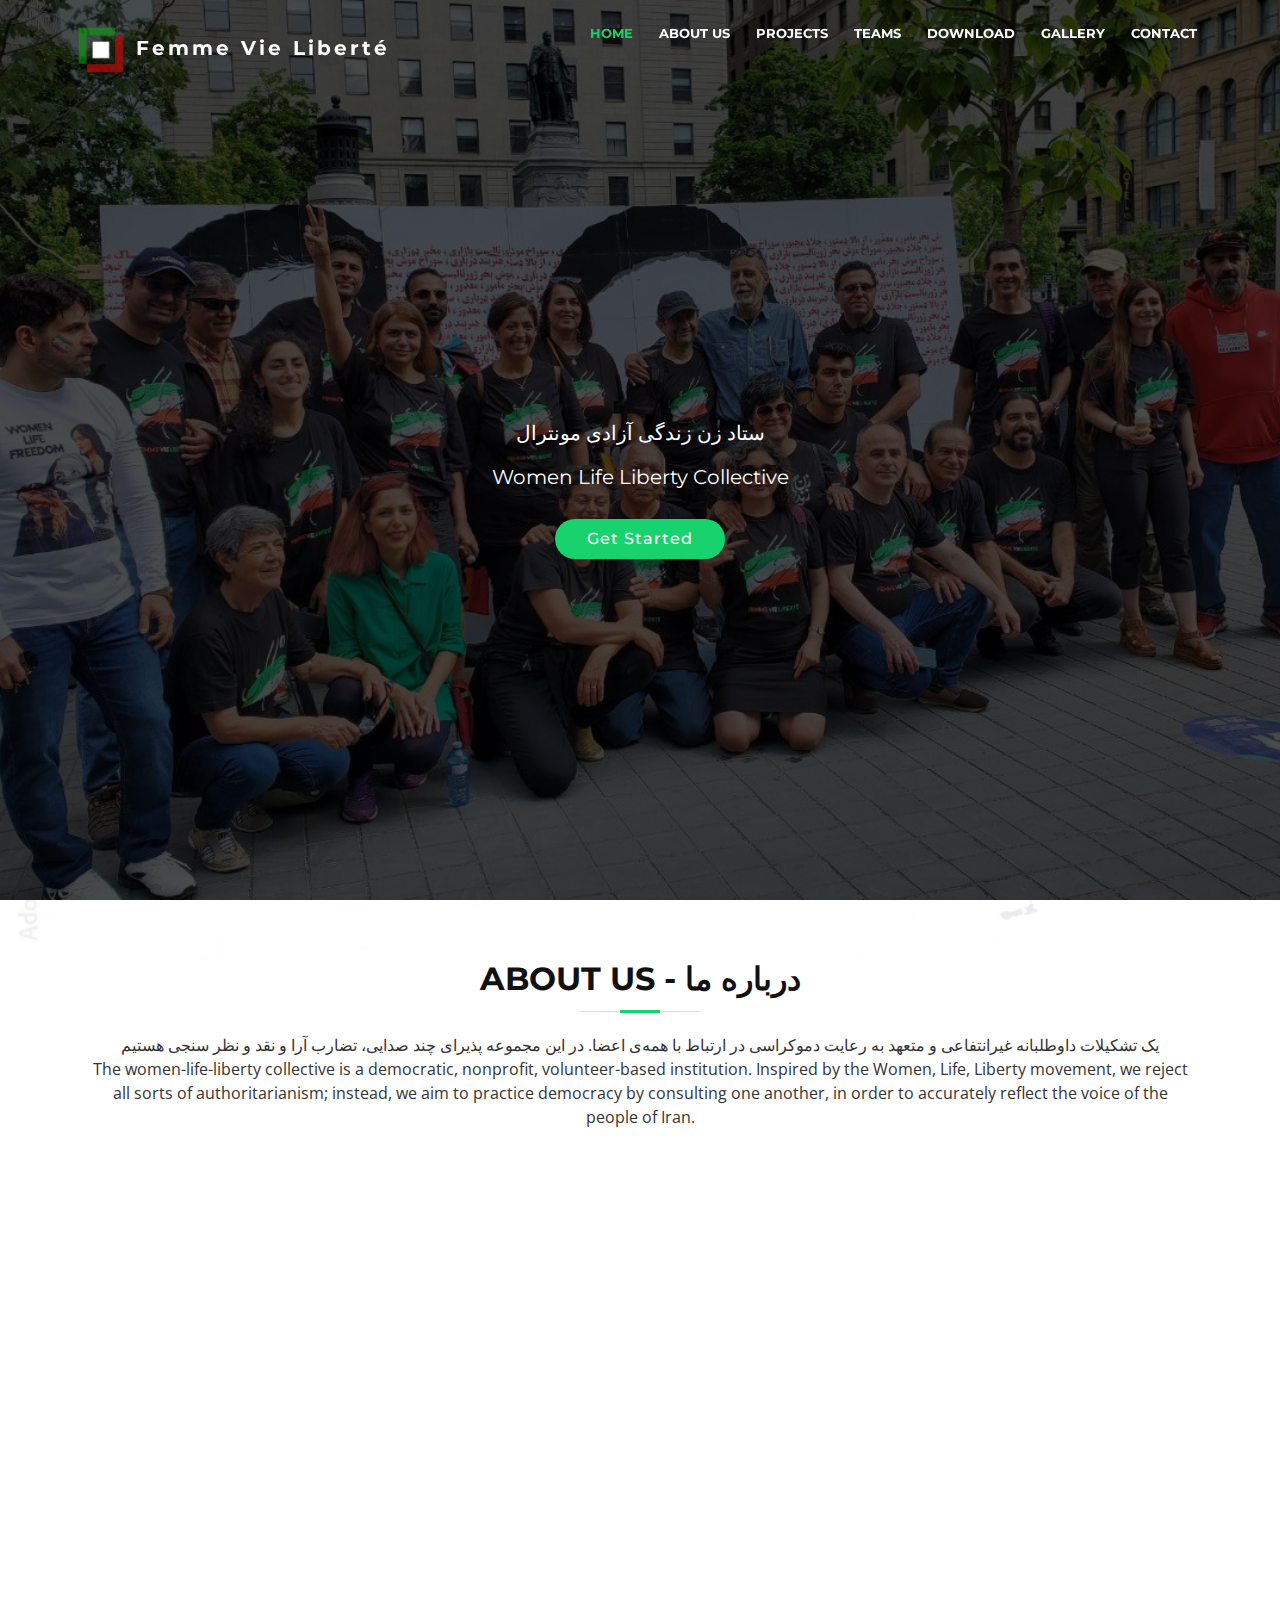
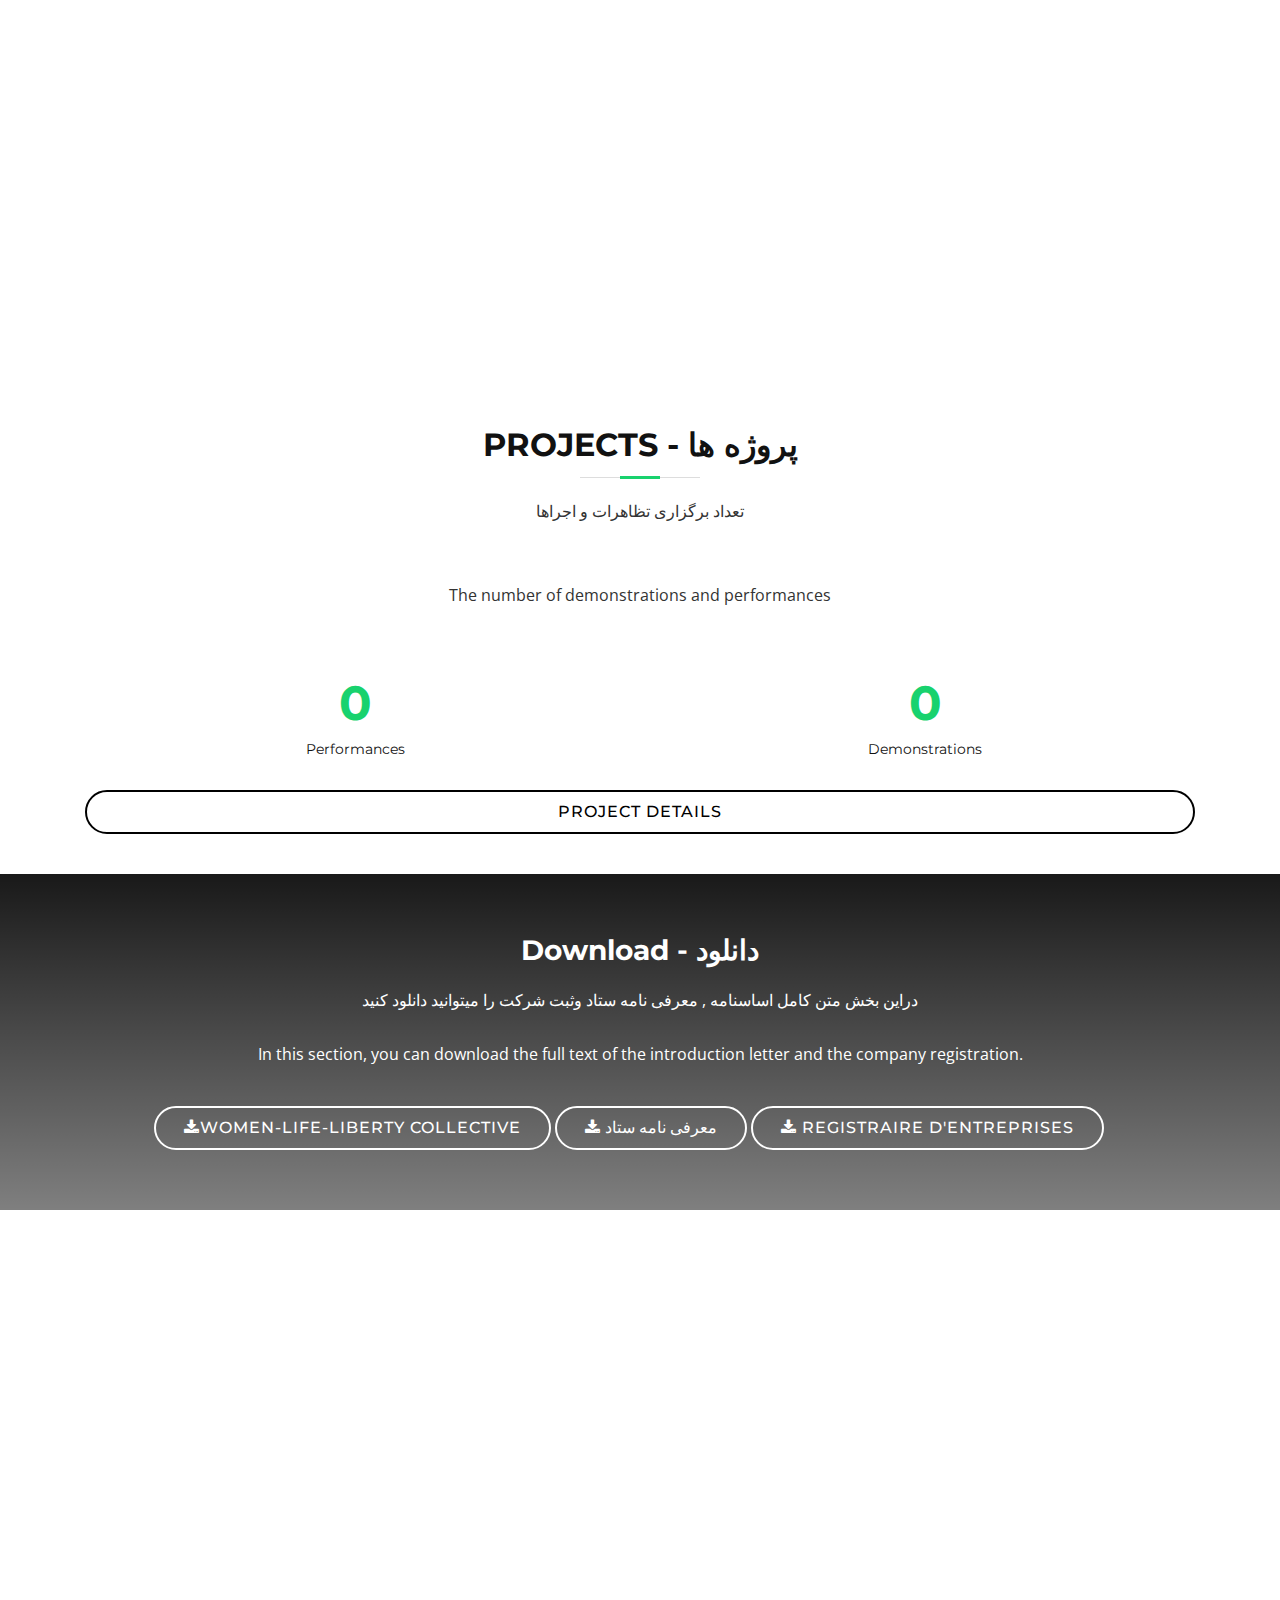
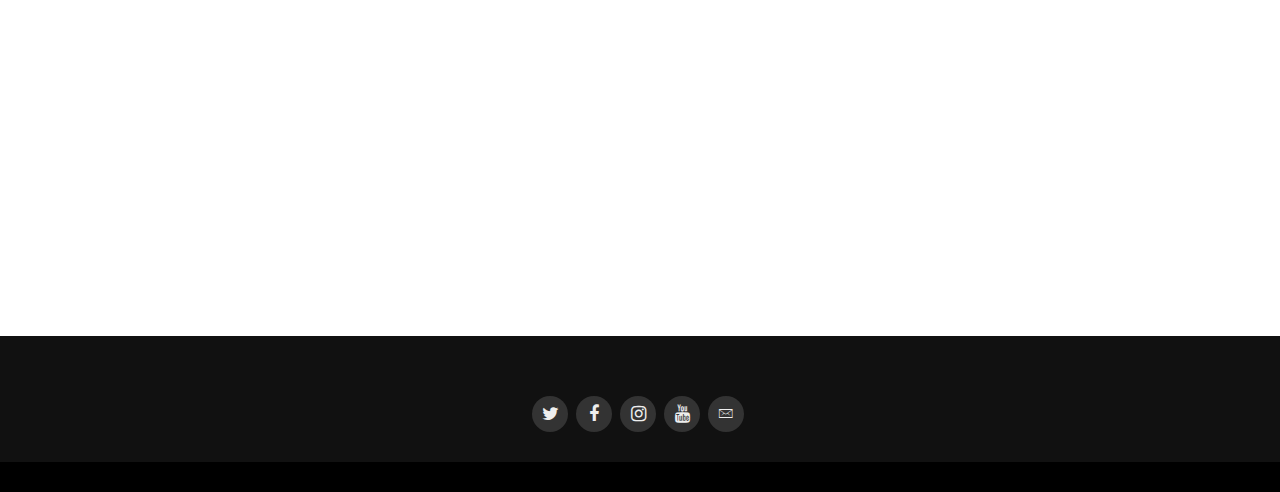
==== index.html @ a1106cf1 "first demo" ====
<!DOCTYPE html>
<html lang="en">
<head>
  <meta charset="utf-8">
  <title>Femme Vie Liberté</title>
  <meta content="width=device-width, initial-scale=1.0" name="viewport">
  <meta content="" name="keywords">
  <meta content="" name="description">

  <!-- Favicons -->
  <link href="assets/imgIran/favicon_io/android-chrome-192x192.png" rel="icon">
  <link href="assets/imgIran/favicon_io/apple-touch-icon.png" rel="apple-touch-icon">

  <!-- Google Fonts -->
  <link href="https://fonts.googleapis.com/css?family=Open+Sans:300,300i,400,400i,700,700i|Montserrat:300,400,500,700" rel="stylesheet">

  <!-- Bootstrap CSS File -->
  <link href="assets/lib/bootstrap/css/bootstrap.min.css" rel="stylesheet">

  <!-- Libraries CSS Files -->
  <link href="assets/lib/font-awesome/css/font-awesome.min.css" rel="stylesheet">
  <link href="assets/lib/animate/animate.min.css" rel="stylesheet">
  <link href="assets/lib/ionicons/css/ionicons.min.css" rel="stylesheet">
  <link href="assets/lib/owlcarousel/assets/owl.carousel.min.css" rel="stylesheet">
  <link href="assets/lib/lightbox/css/lightbox.min.css" rel="stylesheet">

  <!-- Main Stylesheet File -->
  <link href="assets/css/style.css" rel="stylesheet">

</head>

<body>

  <!--==========================
    Header
  ============================-->
  <header id="header">
    <div class="container-fluid">

      <div id="logo" class="pull-left">
         <h5>
          <img src="assets/imgIran/logo.png" alt="" title="" />
          <a href="#intro" class="scrollto">Femme Vie Liberté</a></h1>
      </div>

      <nav id="nav-menu-container">
        <ul class="nav-menu">
          <li class=" menu-active"><a href="#intro">Home</a></li>
          <li><a href="#about">About Us</a></li>
          <li><a href="#facts">Projects</a></li>
          <li><a href="#teams">Teams</a></li>
          <li><a href="#download">Download</a></li>
          <li><a href="gallery.html">Gallery</a></li>
          <li><a href="#contact">Contact</a></li>
        </ul>
      </nav><!-- #nav-menu-container -->
    </div>
  </header><!-- #header -->

  <!--==========================
    Intro Section
  ============================-->
  <section id="intro">
    <div class="intro-container">
      <div id="introCarousel" class="carousel" data-ride="carousel">

        <div class="carousel-inner" role="listbox">

          <div class="carousel-item active">
            <div class="carousel-background"><img src="assets/imgIran/bg/intro.jpeg" alt=""></div>
            <div class="carousel-container">
              <div class="carousel-content">
                <h5 style="margin-top: 90px;">  ستاد زن زندگی آزادی مونترال                </h5>
                <p>
                </p>
                <h5>Women Life Liberty Collective </h5>
                <p>
                </p>
                <a href="#about" class="btn-get-started scrollto">Get Started</a>
              </div>
            </div>
          </div>

      </div>
    </div>
  </section><!-- #intro -->

  <main id="main">

    <!--==========================
      About Us Section
    ============================-->
    <section id="about">
      <div class="container">

        <header class="section-header">
          <h3>About Us - درباره ما</h3>
          <p>
            یک تشکیلات داوطلبانه  غیرانتفاعی و متعهد به رعایت دموکراسی در ارتباط با همه‌ی اعضا.
            در این مجموعه  پذیرای چند صدایی، تضارب آرا و نقد و نظر سنجی هستیم

          </br>
          
          The women-life-liberty collective is a democratic, nonprofit, volunteer-based institution. Inspired by the Women, Life, Liberty movement, we reject all sorts of authoritarianism; instead, we aim to practice democracy by consulting one another, in order to accurately reflect the voice of the people of Iran.
        </p>
        </header>

        <div class="row about-cols">

          <div class="col-md-6 wow fadeInUp">
            <div class="about-col">
              <div class="img">
                <img src="assets/imgIran/teams/mission.jpeg" alt="" class="img-fluid">
                <div class="icon"><i class="ion-ios-speedometer-outline"></i></div>
              </div>
              <h2 class="title"><a href="#">Our goals - هدف ما </a></h2>
              <p style="text-align: right;">

                استقرار یک نظام دموکراتیک سکولار و تدوین قانون اساسی جدید که در آن همه ایرانیان از هر باور، قوم، اتنیک، جنسیت و گرایش جنسی به رسمیت شناخته شوند و از حقوق یکسان برخوردار باشند.
                ۲- لغو کلیه قوانین تبعیض آمیز نسبت به زنان و پذیرش نقش پیشروی زنان در جنبش های اخیردر ایران.
                              </p>
              <p>

                Establish a secular democratic government in Iran, with a new constitution that grants all Iranians equal rights, regardless of their belief, ethnicity, gender, and sexual orientation.
              </p>
            </div>
          </div>

          <div class="col-md-6 wow fadeInUp" data-wow-delay="0.1s">
            <div class="about-col">
              <div class="img">
                <img src="assets/imgIran/teams/plan.jpeg" alt="" class="img-fluid">
                <div class="icon"><i class="ion-ios-list-outline"></i></div>
              </div>
              <h2 class="title"><a href="#">Our actions - وظیفه ی ما</a></h2>
              <p style="text-align: right;">

                با برگزاری تجمع های اعتراضی و راهپیمایی ،مکاتبه  و مذاکره با شهروندان و مسئولان نهاد های مدنی حقیقی و حقوقی و همچنین علمی ، صدور بیانیه ها و حمایت از دادخواست ها، اجرای برنامه های هنری و نمایشی و هرگونه فعالیت ممکن فرهنگی و هنری در شهر مونترال، انعکاس صدای مردم ایران و همبستگی ایرانیان به شهروندان کانادایی و سایر کشورها باشیم.
                <p>

                  Broadcast the voice of the people of Iran and build solidarity with Canadian and other countries' citizens by organizing protests and marches, communicating with scientists, politicians, and other influencers in Canada, publishing statements and supporting petitions, performing arts events, and organizing other cultural activities in Montreal.                </p>
            </div>
          </div>

        </div>

      </div>
    </section><!-- #about -->


    
        <!-- ======= Projects number Section ======= -->
        <section id="facts">
          <div class="container" data-aos="fade-up">
    
            <header class="section-header">
              <h3>Projects - پروژه ها </h3>
              <p>
                تعداد برگزاری تظاهرات و اجراها 
              </p>
              <p>
                The number of demonstrations and performances
              </p>
            </header>
    
            <div class="row counters">
    
              <div class="col-lg-6 col-6 text-center">
                <span data-purecounter-start="0" data-purecounter-end="12" data-purecounter-duration="1" class="purecounter"></span>
                <p>Performances</p>
              </div>
    
              <div class="col-lg-6 col-6 text-center">
                <span data-purecounter-start="0" data-purecounter-end="14" data-purecounter-duration="2" class="purecounter"></span>
                <p>Demonstrations</p>
              </div>
  
    
            </div>
    
            <div class="btn-project">
              <a href="project.html">project details </a>
            </div>

    
          </div>
        </section><!-- End Projects Section -->


            <!-- ======= download Section ======= -->
    <section id="download">
      <div class="container text-center" data-aos="zoom-in">
        <h3>Download - دانلود</h3>
        <p>
          دراین بخش متن کامل اساسنامه , معرفی نامه ستاد وثبت شرکت   را میتوانید دانلود کنید 
        </p>
        <p>In this section, you can download the full text of the introduction letter and the company registration.</p>
        <a class="cta-btn" href = "assets/doc/women-life-liberty.pdf"> <i class="fa fa-download"></i>women-life-liberty collective</a>
        <a class="cta-btn" href = "assets/doc/women-life-liberty.pdf"> <i class="fa fa-download"></i> معرفی نامه ستاد </a>
        <a class="cta-btn" href = "assets/doc/Registraire_des_entreprises_État_de_renseignements_d'une_personne.pdf"> <i class="fa fa-download"></i> Registraire d'entreprises </a>

==      </div>
    </section><!-- End download Section -->





    <!--==========================
      Contact Section
    ============================-->
    <section id="contact" class="section-bg wow fadeInUp">
      <div class="container">

        <div class="section-header">
          <h3>Contact Us</h3>
          <p>
            برای ارتباط با ما میتوانید از روش های زیر استفاده کنید 
           <br> You can use one of the following methods to contact us
          </p>

        </div>

        <div class="row contact-info">


          <div class="col-md-4">
            <div class="contact-address">
              <i class="ion-ios-location"></i>
              <h3>Address</h3>
              <address>1001 Sherbrooke est</address>
            </div>
          </div>

          <div class="col-md-6">
            <div class="contact-phone">
              <i class="ion-ios-telephone-outline"></i>
              <h3>Phone Number</h3>
              <p><a href="tel:+1 111 1111">+1 111 1111  </a></p>
            </div>
          </div>

          <div class="col-md-6">
            <div class="contact-email">
              <i class="ion-ios-email-outline"></i>
              <h3>Email</h3>
              <p><a href="mailto:femme.vie.liberte.qc@gmail.com">femme.vie.liberte.qc@gmail.com</a></p>
            </div>
          </div>

        </div>



      </div>
    </section><!-- #contact -->

  </main>

  <!--==========================
    Footer
  ============================-->
  <footer id="footer">
    <div class="footer-top">
      <div class="container">
        <div class="row">
            <div class="social-links" style="margin: auto;">
              <a href="#" class="twitter"><i class="fa fa-twitter"></i></a>
              <a href="#" class="facebook"><i class="fa fa-facebook"></i></a>
              <a href="https://www.instagram.com/femmevielibertemtl/" class="instagram"><i class="fa fa-instagram"></i></a>
              <a href="https://www.youtube.com/channel/UCGW-P-kHY_tux1gfQmqMTFA" class="youtube"><i class="fa fa-youtube"></i></a>
              <a href="mailto:femme.vie.liberte.qc@gmail.com" class="email"> <i class="ion-ios-email-outline"></i></a>
            </div>

        </div>
      </div>
    </div>


  </footer><!-- #footer -->

  <a href="#" class="back-to-top"><i class="fa fa-chevron-up"></i></a>
  <!-- Uncomment below i you want to use a preloader -->
  <!-- <div id="preloader"></div> -->

  <!-- JavaScript Libraries -->
  <script src="assets/lib/jquery/jquery.min.js"></script>
  <script src="assets/lib/jquery/jquery-migrate.min.js"></script>
  <script src="assets/lib/bootstrap/js/bootstrap.bundle.min.js"></script>
  <script src="assets/lib/easing/easing.min.js"></script>
  <script src="assets/lib/superfish/hoverIntent.js"></script>
  <script src="assets/lib/superfish/superfish.min.js"></script>
  <script src="assets/lib/wow/wow.min.js"></script>
  <script src="assets/lib/waypoints/waypoints.min.js"></script>
  <script src="assets/lib/counterup/counterup.min.js"></script>
  <script src="assets/lib/owlcarousel/owl.carousel.min.js"></script>
  <script src="assets/lib/isotope/isotope.pkgd.min.js"></script>
  <script src="assets/lib/lightbox/js/lightbox.min.js"></script>
  <script src="assets/lib/touchSwipe/jquery.touchSwipe.min.js"></script>
  <script src="assets/lib/purecounter/purecounter_vanilla.js"></script>

  <!-- Contact Form JavaScript File -->
  <script src="assets/contactform/validate.js"></script>

  <!-- Template Main Javascript File -->
  <script src="assets/js/main.js"></script>

</body>
</html>
---- assets/css/style.css ----
/*--------------------------------------------------------------
# General
--------------------------------------------------------------*/

body {
  background: #fff;
  color: #666666;
  font-family: "Open Sans", sans-serif;
}

a {
  color: #18d26e;
  transition: 0.5s;
}

a:hover,
a:active,
a:focus {
  color: #18d36e;
  outline: none;
  text-decoration: none;
}

p {
  padding: 0;
  margin: 0 0 30px 0;
}

h1,
h2,
h3,
h4,
h5,
h6 {
  font-family: "Montserrat", sans-serif;
  font-weight: 400;
  margin: 0 0 20px 0;
  padding: 0;
}

/* Back to top button */

.back-to-top {
  position: fixed;
  display: none;
  background: #18d26e;
  color: #fff;
  width: 44px;
  height: 44px;
  text-align: center;
  line-height: 1;
  font-size: 16px;
  border-radius: 50%;
  right: 15px;
  bottom: 15px;
  transition: background 0.5s;
  z-index: 11;
}

.back-to-top i {
  padding-top: 12px;
  color: #fff;
}

/* Prelaoder */

#preloader {
  position: fixed;
  top: 0;
  left: 0;
  right: 0;
  bottom: 0;
  z-index: 9999;
  overflow: hidden;
  background: #fff;
}

#preloader:before {
  content: "";
  position: fixed;
  top: calc(50% - 30px);
  left: calc(50% - 30px);
  border: 6px solid #f2f2f2;
  border-top: 6px solid #18d26e;
  border-radius: 50%;
  width: 60px;
  height: 60px;
  -webkit-animation: animate-preloader 1s linear infinite;
  animation: animate-preloader 1s linear infinite;
}

@-webkit-keyframes animate-preloader {
  0% {
    -webkit-transform: rotate(0deg);
    transform: rotate(0deg);
  }

  100% {
    -webkit-transform: rotate(360deg);
    transform: rotate(360deg);
  }
}

@keyframes animate-preloader {
  0% {
    -webkit-transform: rotate(0deg);
    transform: rotate(0deg);
  }

  100% {
    -webkit-transform: rotate(360deg);
    transform: rotate(360deg);
  }
}

/*--------------------------------------------------------------
# Header
--------------------------------------------------------------*/

#header {
  padding: 20px 0;
  height: 92px;
  position: fixed;
  left: 0;
  top: 0;
  right: 0;
  transition: all 0.5s;
  z-index: 997;
}

#header-singlePage{
  background-color: #000;
  padding: 20px 0;
  height: 92px;
  position: fixed;
  left: 0;
  top: 0;
  right: 0;
  transition: all 0.5s;
  z-index: 997;
}

#header.header-scrolled {
  background: rgba(0, 0, 0, 0.9);
  padding: 15px 0;
  height: 80px;
  transition: all 0.5s;
}

#header #logo {
  float: left;
}


#header #logo h5 {
  font-size: 20px;
  margin: 0;
  padding-top: 5px;
  line-height: 1;
  font-family: "Montserrat", sans-serif;
  font-weight: 700;
  letter-spacing: 3px;
}

#header #logo h5 a,
#header #logo h5 a:hover {
  color: #fff;
}

#header #logo img, #header-singlePage #logo img {
  padding: 0;
  margin: 0;
  height: 50px;
}


/*--------------------------------------------------------------
# Breadcrumbs
--------------------------------------------------------------*/
.breadcrumbs {
  padding: 20px 0;
  background-color: #f7f7f7;
  min-height: 40px;
  margin-top: 80px;
}

.breadcrumbs h2 {
  font-size: 24px;
  margin-bottom: 0;
  font-weight: 400;
}

.breadcrumbs ol {
  display: flex;
  flex-wrap: wrap;
  list-style: none;
  padding: 0;
  margin: 0;
  font-size: 14px;
}

.breadcrumbs ol li+li {
  padding-left: 10px;
}

.breadcrumbs ol li+li::before {
  display: inline-block;
  padding-right: 10px;
  color: #6c757d;
  content: "/";
}

@media (max-width: 768px) {
  .breadcrumbs .d-flex {
    display: block !important;
  }

  .breadcrumbs ol {
    display: block;
  }

  .breadcrumbs ol li {
    display: inline-block;
  }
}

/*--------------------------------------------------------------
# Intro Section
--------------------------------------------------------------*/

#intro {
  display: table;
  width: 100%;
  height: 100vh;
  background: #000;
}

#intro .carousel-item {
  width: 100%;
  height: 100vh;
  background-size: cover;
  background-position: center;
  background-repeat: no-repeat;
}

#intro .carousel-item::before {
  content: '';
  background-color: rgba(0, 0, 0, 0.7);
  position: absolute;
  height: 100%;
  width: 100%;
  top: 0;
  right: 0;
  left: 0;
  bottom: 0;
}

#intro .carousel-container {
  display: -webkit-box;
  display: -webkit-flex;
  display: -ms-flexbox;
  display: flex;
  -webkit-box-pack: center;
  -webkit-justify-content: center;
  -ms-flex-pack: center;
  justify-content: center;
  -webkit-box-align: center;
  -webkit-align-items: center;
  -ms-flex-align: center;
  align-items: center;
  position: absolute;
  bottom: 0;
  top: 0;
  left: 0;
  right: 0;
}

#intro .carousel-background img {
  max-width: 100%;
}

#intro .carousel-content {
  text-align: center;
}


#intro p {
  width: 85%;
  font-size: 14px;
  margin: 0 auto 20px auto;
  color: #fff;
}
#intro h5 {
  margin-bottom: 5px;
  color: #fff;
}


#intro .btn-get-started {
  font-family: "Montserrat", sans-serif;
  font-weight: 500;
  font-size: 16px;
  letter-spacing: 1px;
  display: inline-block;
  padding: 8px 32px;
  border-radius: 50px;
  transition: 0.5s;
  margin: 10px;
  color: #fff;
  background: #18d26e;
}

/*--------------------------------------------------------------
# Navigation Menu
--------------------------------------------------------------*/

/* Nav Menu Essentials */

.nav-menu,
.nav-menu * {
  margin: 0;
  padding: 0;
  list-style: none;
}

.nav-menu ul {
  position: absolute;
  display: none;
  top: 100%;
  left: 0;
  z-index: 99;
}

.nav-menu li {
  position: relative;
  white-space: nowrap;
}

.nav-menu > li {
  float: left;
}

.nav-menu li:hover > ul,
.nav-menu li.sfHover > ul {
  display: block;
}

.nav-menu ul ul {
  top: 0;
  left: 100%;
}

.nav-menu ul li {
  min-width: 180px;
}

/* Nav Menu Arrows */

.sf-arrows .sf-with-ul {
  padding-right: 30px;
}

.sf-arrows .sf-with-ul:after {
  content: "\f107";
  position: absolute;
  right: 15px;
  font-family: FontAwesome;
  font-style: normal;
  font-weight: normal;
}

.sf-arrows ul .sf-with-ul:after {
  content: "\f105";
}

/* Nav Meu Container */

#nav-menu-container {
  float: right;
  margin: 0;
}

/* Nav Meu Styling */

.nav-menu a {
  padding: 0 8px 10px 8px;
  text-decoration: none;
  display: inline-block;
  color: #fff;
  font-family: "Montserrat", sans-serif;
  font-weight: 700;
  font-size: 13px;
  text-transform: uppercase;
  outline: none;
}

.nav-menu li:hover > a,
.nav-menu > .menu-active > a {
  color: #18d26e;
}

.nav-menu > li {
  margin-left: 10px;
}

.nav-menu ul {
  margin: 4px 0 0 0;
  padding: 10px;
  box-shadow: 0px 0px 30px rgba(127, 137, 161, 0.25);
  background: #fff;
}

.nav-menu ul li {
  transition: 0.3s;
}

.nav-menu ul li a {
  padding: 10px;
  color: #333;
  transition: 0.3s;
  display: block;
  font-size: 13px;
  text-transform: none;
}

.nav-menu ul li:hover > a {
  color: #18d26e;
}

.nav-menu ul ul {
  margin: 0;
}

/* Mobile Nav Toggle */

#mobile-nav-toggle {
  position: fixed;
  right: 0;
  top: 0;
  z-index: 999;
  margin: 20px 20px 0 0;
  border: 0;
  background: none;
  font-size: 24px;
  display: none;
  transition: all 0.4s;
  outline: none;
  cursor: pointer;
}

#mobile-nav-toggle i {
  color: #fff;
}

/* Mobile Nav Styling */

#mobile-nav {
  position: fixed;
  top: 0;
  padding-top: 18px;
  bottom: 0;
  z-index: 998;
  background: rgba(0, 0, 0, 0.8);
  left: -260px;
  width: 260px;
  overflow-y: auto;
  transition: 0.4s;
}

#mobile-nav ul {
  padding: 0;
  margin: 0;
  list-style: none;
}

#mobile-nav ul li {
  position: relative;
}

#mobile-nav ul li a {
  color: #fff;
  font-size: 13px;
  text-transform: uppercase;
  overflow: hidden;
  padding: 10px 22px 10px 15px;
  position: relative;
  text-decoration: none;
  width: 100%;
  display: block;
  outline: none;
  font-weight: 700;
  font-family: "Montserrat", sans-serif;
}

#mobile-nav ul li a:hover {
  color: #18d26e;
}

#mobile-nav ul li li {
  padding-left: 30px;
}

#mobile-nav ul li.menu-active a {
  color: #18d26e;
}

#mobile-nav ul .menu-has-children i {
  position: absolute;
  right: 0;
  z-index: 99;
  padding: 15px;
  cursor: pointer;
  color: #fff;
}

#mobile-nav ul .menu-has-children i.fa-chevron-up {
  color: #18d26e;
}

#mobile-nav ul .menu-has-children li a {
  text-transform: none;
}

#mobile-nav ul .menu-item-active {
  color: #18d26e;
}

#mobile-body-overly {
  width: 100%;
  height: 100%;
  z-index: 997;
  top: 0;
  left: 0;
  position: fixed;
  background: rgba(0, 0, 0, 0.7);
  display: none;
}

/* Mobile Nav body classes */

body.mobile-nav-active {
  overflow: hidden;
}

body.mobile-nav-active #mobile-nav {
  left: 0;
}

body.mobile-nav-active #mobile-nav-toggle {
  color: #fff;
}

/*--------------------------------------------------------------
# Sections
--------------------------------------------------------------*/

/* Sections Header
--------------------------------*/

.section-header h3 {
  font-size: 32px;
  color: #111;
  text-transform: uppercase;
  text-align: center;
  font-weight: 700;
  position: relative;
  padding-bottom: 15px;
}

.section-header h3::before {
  content: '';
  position: absolute;
  display: block;
  width: 120px;
  height: 1px;
  background: #ddd;
  bottom: 1px;
  left: calc(50% - 60px);
}

.section-header h3::after {
  content: '';
  position: absolute;
  display: block;
  width: 40px;
  height: 3px;
  background: #18d26e;
  bottom: 0;
  left: calc(50% - 20px);
}

.section-header p {
  text-align: center;
  padding-bottom: 30px;
  color: #333;
}

/* Section with background
--------------------------------*/

.section-bg {
  background: #f7f7f7;
}


/* About Us Section
--------------------------------*/

#about {
  background: url("../imgIran/bg/iran.jpg") center top no-repeat fixed;
  background-size: cover;
  padding: 60px 0 40px 0;
  position: relative;
}

#about::before {
  content: '';
  position: absolute;
  left: 0;
  right: 0;
  top: 0;
  bottom: 0;
  background: rgba(255, 255, 255, 0.92);
  z-index: 9;
}

#about .container {
  position: relative;
  z-index: 10;
}

#about .about-col {
  background: #fff;
  border-radius: 0 0 4px 4px;
  box-shadow: 0px 2px 12px rgba(0, 0, 0, 0.08);
  margin-bottom: 20px;
}

#about .about-col .img {
  position: relative;
}

#about .about-col .img img {
  border-radius: 4px 4px 0 0;
}

#about .about-col .icon {
  width: 64px;
  height: 64px;
  padding-top: 8px;
  text-align: center;
  position: absolute;
  background-color: #18d26e;
  border-radius: 50%;
  text-align: center;
  border: 4px solid #fff;
  left: calc( 50% - 32px);
  bottom: -30px;
  transition: 0.3s;
}

#about .about-col i {
  font-size: 36px;
  line-height: 1;
  color: #fff;
  transition: 0.3s;
}

#about .about-col:hover .icon {
  background-color: #fff;
}

#about .about-col:hover i {
  color: #18d26e;
}

#about .about-col h2 {
  color: #000;
  text-align: center;
  font-weight: 700;
  font-size: 20px;
  padding: 0;
  margin: 40px 0 12px 0;
}

#about .about-col h2 a {
  color: #000;
}

#about .about-col h2 a:hover {
  color: #18d26e;
}

#about .about-col p {
  font-size: 14px;
  line-height: 24px;
  color: #333;
  margin-bottom: 0;
  padding: 0 20px 20px 20px;
}

/* download Section
--------------------------------*/

#download {
  background: linear-gradient( rgba(0, 0, 0, 0.9), rgba(0, 0, 0, 0.5) ),url(../imgIran/teams/zza2.jpeg) fixed center center;
  background-size: cover;
  padding: 60px 0;
}

#download h3 {
  color: #fff;
  font-size: 28px;
  font-weight: 700;
}

#download h4 {
  color: #fff;
  font-size: 22px;
  font-weight: 600;
}

#download p {
  color: #fff;
}

#download .cta-btn {
  font-family: "Montserrat", sans-serif;
  text-transform: uppercase;
  font-weight: 500;
  font-size: 16px;
  letter-spacing: 1px;
  display: inline-block;
  padding: 8px 28px;
  border-radius: 25px;
  transition: 0.5s;
  margin-top: 10px;
  border: 2px solid #fff;
  color: #fff;
}

#download .cta-btn:hover {
  background: #18d26e;
  border: 2px solid #18d26e;
}

/* Facts Section
--------------------------------*/
#facts {
  background: url("../imgIran/teams/iran3.jpeg") center top no-repeat fixed;
  background-size: cover;
  padding: 60px 0 40px 0;
  position: relative;

}

#facts::before {
  content: "";
  position: absolute;
  left: 0;
  right: 0;
  top: 0;
  bottom: 0;
  background: rgba(255, 255, 255, 0.88);
  z-index: 9;
}

#facts .container {
  position: relative;
  z-index: 10;
}

#facts .counters span {
  font-family: "Montserrat", sans-serif;
  font-weight: bold;
  font-size: 48px;
  display: block;
  color: #18d26e;
}

#facts .counters p {
  padding: 0;
  margin: 0 0 20px 0;
  font-family: "Montserrat", sans-serif;
  font-size: 14px;
  color: #111;
}


#facts .btn-project {
  text-align: center;
  padding-top: 30px;
  font-family: "Montserrat", sans-serif;
  text-transform: uppercase;
  font-weight: 500;
  font-size: 16px;
  letter-spacing: 1px;
  padding: 8px 28px;
  border-radius: 25px;
  transition: 0.5s;
  margin-top: 10px;
  border: 2px solid black;
  color: #000;
}

#facts .btn-project a {
  color: #000;
}


#facts .btn-project:hover {
  background: #18d26e;
  border: 2px solid #18d26e;
  color: #fff;

}

/*--------------------------------------------------------------
# Blog
--------------------------------------------------------------*/
.blog {
  padding: 40px 0 20px 0;
}

.blog .entry {
  padding: 30px;
  margin-bottom: 60px;
  box-shadow: 0 4px 16px rgba(0, 0, 0, 0.1);
}

.blog .entry .entry-img {
  max-height: 440px;
  margin: -30px -30px 20px -30px;
  overflow: hidden;
}

/* Portfolio Section
--------------------------------*/
#portfolio {
  padding: 60px 0;
}

#portfolio #portfolio-flters {
  padding: 0;
  margin: 5px 0 35px 0;
  list-style: none;
  text-align: center;
}

#portfolio #portfolio-flters li {
  cursor: pointer;
  margin: 15px 15px 15px 0;
  display: inline-block;
  padding: 10px 20px;
  font-size: 12px;
  line-height: 20px;
  color: #666666;
  border-radius: 4px;
  text-transform: uppercase;
  background: #fff;
  margin-bottom: 5px;
  transition: all 0.3s ease-in-out;
}

#portfolio #portfolio-flters li:hover,
#portfolio #portfolio-flters li.filter-active {
  background: #18d26e;
  color: #fff;
}

#portfolio #portfolio-flters li:last-child {
  margin-right: 0;
}

#portfolio .portfolio-wrap {
  box-shadow: 0px 2px 12px rgba(0, 0, 0, 0.08);
  transition: 0.3s;
}

#portfolio .portfolio-wrap:hover {
  box-shadow: 0px 4px 14px rgba(0, 0, 0, 0.16);
}

#portfolio .portfolio-item {
  position: relative;
  height: 360px;
  overflow: hidden;
}

#portfolio .portfolio-item figure {
  background: #000;
  overflow: hidden;
  height: 240px;
  position: relative;
  border-radius: 4px 4px 0 0;
  margin: 0;
}

#portfolio .portfolio-item figure:hover img {
  opacity: 0.4;
  transition: 0.3s;
}

#portfolio .portfolio-item figure .link-preview,
#portfolio .portfolio-item figure .link-details {
  position: absolute;
  display: inline-flex;
  align-items: center;
  justify-content: center;
  opacity: 0;
  line-height: 1;
  text-align: center;
  width: 36px;
  height: 36px;
  background: #fff;
  border-radius: 50%;
  transition: 0.2s linear;
}

#portfolio .portfolio-item figure .link-preview i,
#portfolio .portfolio-item figure .link-details i {
  font-size: 22px;
  color: #333;
  line-height: 0;
}

#portfolio .portfolio-item figure .link-preview:hover,
#portfolio .portfolio-item figure .link-details:hover {
  background: #18d26e;
}

#portfolio .portfolio-item figure .link-preview:hover i,
#portfolio .portfolio-item figure .link-details:hover i {
  color: #fff;
}

#portfolio .portfolio-item figure .link-preview {
  left: calc(50% - 38px);
  top: calc(50% - 18px);
}

#portfolio .portfolio-item figure .link-details {
  right: calc(50% - 38px);
  top: calc(50% - 18px);
}

#portfolio .portfolio-item figure:hover .link-preview {
  opacity: 1;
  left: calc(50% - 44px);
}

#portfolio .portfolio-item figure:hover .link-details {
  opacity: 1;
  right: calc(50% - 44px);
}

#portfolio .portfolio-item .portfolio-info {
  background: #fff;
  text-align: center;
  padding: 30px;
  height: 90px;
  border-radius: 0 0 3px 3px;
}

#portfolio .portfolio-item .portfolio-info h4 {
  font-size: 18px;
  line-height: 1px;
  font-weight: 700;
  margin-bottom: 18px;
  padding-bottom: 0;
}

#portfolio .portfolio-item .portfolio-info h4 a {
  color: #333;
}

#portfolio .portfolio-item .portfolio-info h4 a:hover {
  color: #18d26e;
}

#portfolio .portfolio-item .portfolio-info p {
  padding: 0;
  margin: 0;
  color: #b8b8b8;
  font-weight: 500;
  font-size: 14px;
  text-transform: uppercase;
}

/*--------------------------------------------------------------
# Portfolio Details
--------------------------------------------------------------*/
.portfolio-details {
  padding-top: 40px;
}

.portfolio-details .portfolio-details-slider img {
  width: 100%;
}

.portfolio-details .portfolio-details-slider .swiper-pagination {
  margin-top: 20px;
  position: relative;
}

.portfolio-details .portfolio-details-slider .swiper-pagination .swiper-pagination-bullet {
  width: 12px;
  height: 12px;
  background-color: #fff;
  opacity: 1;
  border: 1px solid #18d26e;
}

.portfolio-details .portfolio-details-slider .swiper-pagination .swiper-pagination-bullet-active {
  background-color: #18d26e;
}

.portfolio-details .portfolio-info {
  padding: 30px;
  box-shadow: 0px 0 30px rgba(51, 51, 51, 0.08);
}

.portfolio-details .portfolio-info h3 {
  font-size: 22px;
  font-weight: 700;
  margin-bottom: 20px;
  padding-bottom: 20px;
  border-bottom: 1px solid #eee;
}

.portfolio-details .portfolio-info ul {
  list-style: none;
  padding: 0;
  font-size: 15px;
}

.portfolio-details .portfolio-info ul li+li {
  margin-top: 10px;
}

.portfolio-details .portfolio-description {
  padding-top: 30px;
}

.portfolio-details .portfolio-description h2 {
  font-size: 26px;
  font-weight: 700;
  margin-bottom: 20px;
}

.portfolio-details .portfolio-description p {
  padding: 0;
}



/* Contact Section
--------------------------------*/

#contact {
  padding: 60px 0;
}

#contact .contact-info {
  margin-bottom: 20px;
  text-align: center;
}

#contact .contact-info i {
  font-size: 48px;
  display: inline-block;
  margin-bottom: 10px;
  color: #18d26e;
}

#contact .contact-info address,
#contact .contact-info p {
  margin-bottom: 0;
  color: #000;
}

#contact .contact-info h3 {
  font-size: 18px;
  margin-bottom: 15px;
  font-weight: bold;
  text-transform: uppercase;
  color: #999;
}

#contact .contact-info a {
  color: #000;
}

#contact .contact-info a:hover {
  color: #18d26e;
}

#contact .contact-address,
#contact .contact-phone,
#contact .contact-email {
  margin-bottom: 20px;
}

#contact .form #sendmessage {
  color: #18d26e;
  border: 1px solid #18d26e;
  display: none;
  text-align: center;
  padding: 15px;
  font-weight: 600;
  margin-bottom: 15px;
}

#contact .form #errormessage {
  color: red;
  display: none;
  border: 1px solid red;
  text-align: center;
  padding: 15px;
  font-weight: 600;
  margin-bottom: 15px;
}

#contact .form #sendmessage.show,
#contact .form #errormessage.show,
#contact .form .show {
  display: block;
}

#contact .form .validation {
  color: red;
  display: none;
  margin: 0 0 20px;
  font-weight: 400;
  font-size: 13px;
}

#contact .form input,
#contact .form textarea {
  padding: 10px 14px;
  border-radius: 0;
  box-shadow: none;
  font-size: 15px;
}

#contact .form button[type="submit"] {
  background: #18d26e;
  border: 0;
  padding: 10px 30px;
  color: #fff;
  transition: 0.4s;
  cursor: pointer;
}

#contact .form button[type="submit"]:hover {
  background: #13a456;
}

/*--------------------------------------------------------------
# Footer
--------------------------------------------------------------*/

#footer {
  background: #000;
  padding: 0 0 30px 0;
  color: #eee;
  font-size: 14px;
}

#footer .footer-top {
  background: #111;
  padding: 60px 0 30px 0;
}

#footer .footer-top .social-links a {
  font-size: 18px;
  display: inline-block;
  background: #333;
  color: #eee;
  line-height: 1;
  padding: 8px 0;
  margin-right: 4px;
  border-radius: 50%;
  text-align: center;
  width: 36px;
  height: 36px;
  transition: 0.3s;
}

#footer .footer-top .social-links a:hover {
  background: #18d26e;
  color: #fff;
}

#footer .footer-top h4 {
  font-size: 14px;
  font-weight: bold;
  color: #fff;
  text-transform: uppercase;
  position: relative;
  padding-bottom: 12px;
}

#footer .footer-top h4::before,
#footer .footer-top h4::after {
  content: '';
  position: absolute;
  left: 0;
  bottom: 0;
  height: 2px;
}

#footer .footer-top h4::before {
  right: 0;
  background: #555;
}

#footer .footer-top h4::after {
  background: #18d26e;
  width: 60px;
}


/*--------------------------------------------------------------
# Responsive Media Queries
--------------------------------------------------------------*/

@media (min-width: 768px) {
  #contact .contact-address,
  #contact .contact-phone,
  #contact .contact-email {
    padding: 20px 0;
  }

  #contact .contact-phone {
    border-left: 1px solid #ddd;
    border-right: 1px solid #ddd;
  }
}

@media (min-width: 992px) {
  #testimonials .testimonial-item p {
    width: 80%;
  }
}

@media (min-width: 1024px) {
  #header #logo {
    padding-left: 60px;
  }

  #intro p {
    width: 60%;
  }

  #intro .carousel-control-prev,
  #intro .carousel-control-next {
    width: 5%;
  }

  #nav-menu-container {
    padding-right: 60px;
  }
}

@media (max-width: 768px) {
  .back-to-top {
    bottom: 15px;
  }

  #header #logo h1 {
    font-size: 28px;
  }

  #header #logo img {
    max-height: 40px;
  }

  #intro h2 {
    font-size: 28px;
  }

  #nav-menu-container {
    display: none;
  }

  #mobile-nav-toggle {
    display: inline;
  }
}
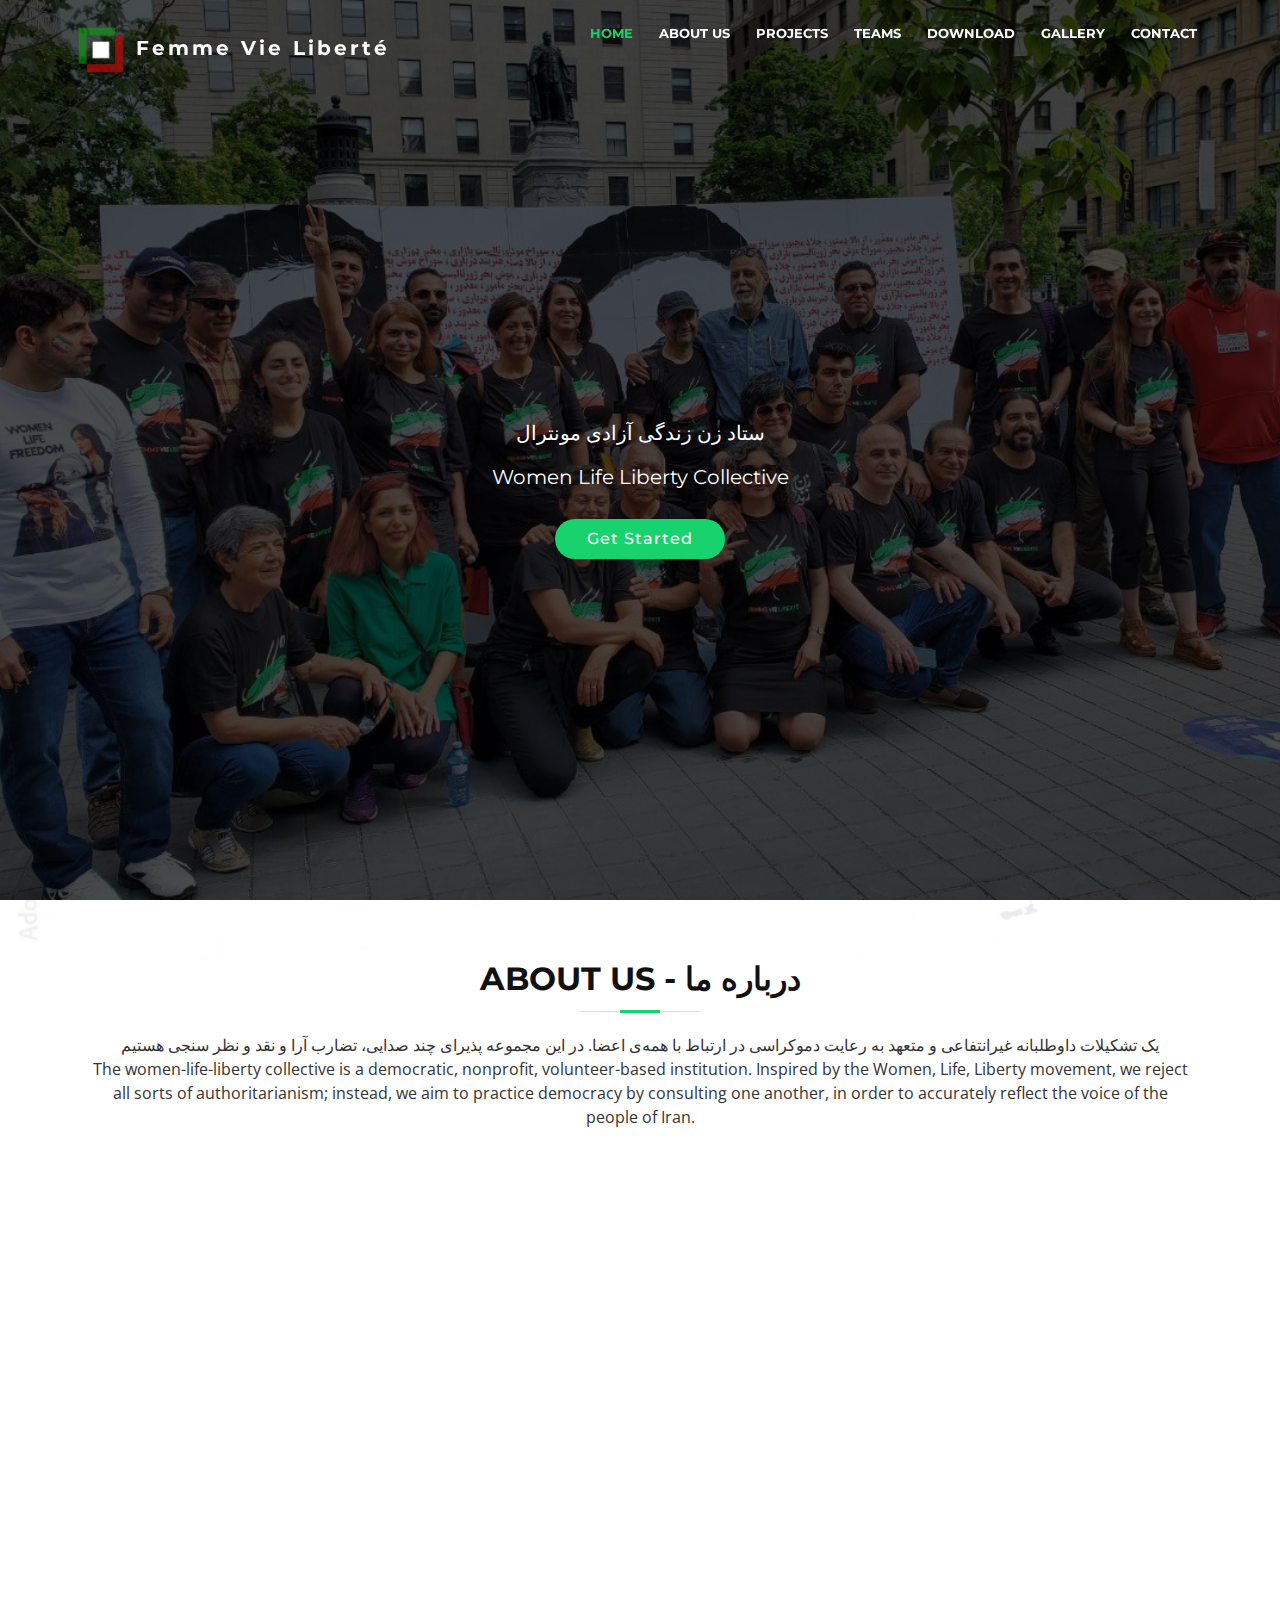
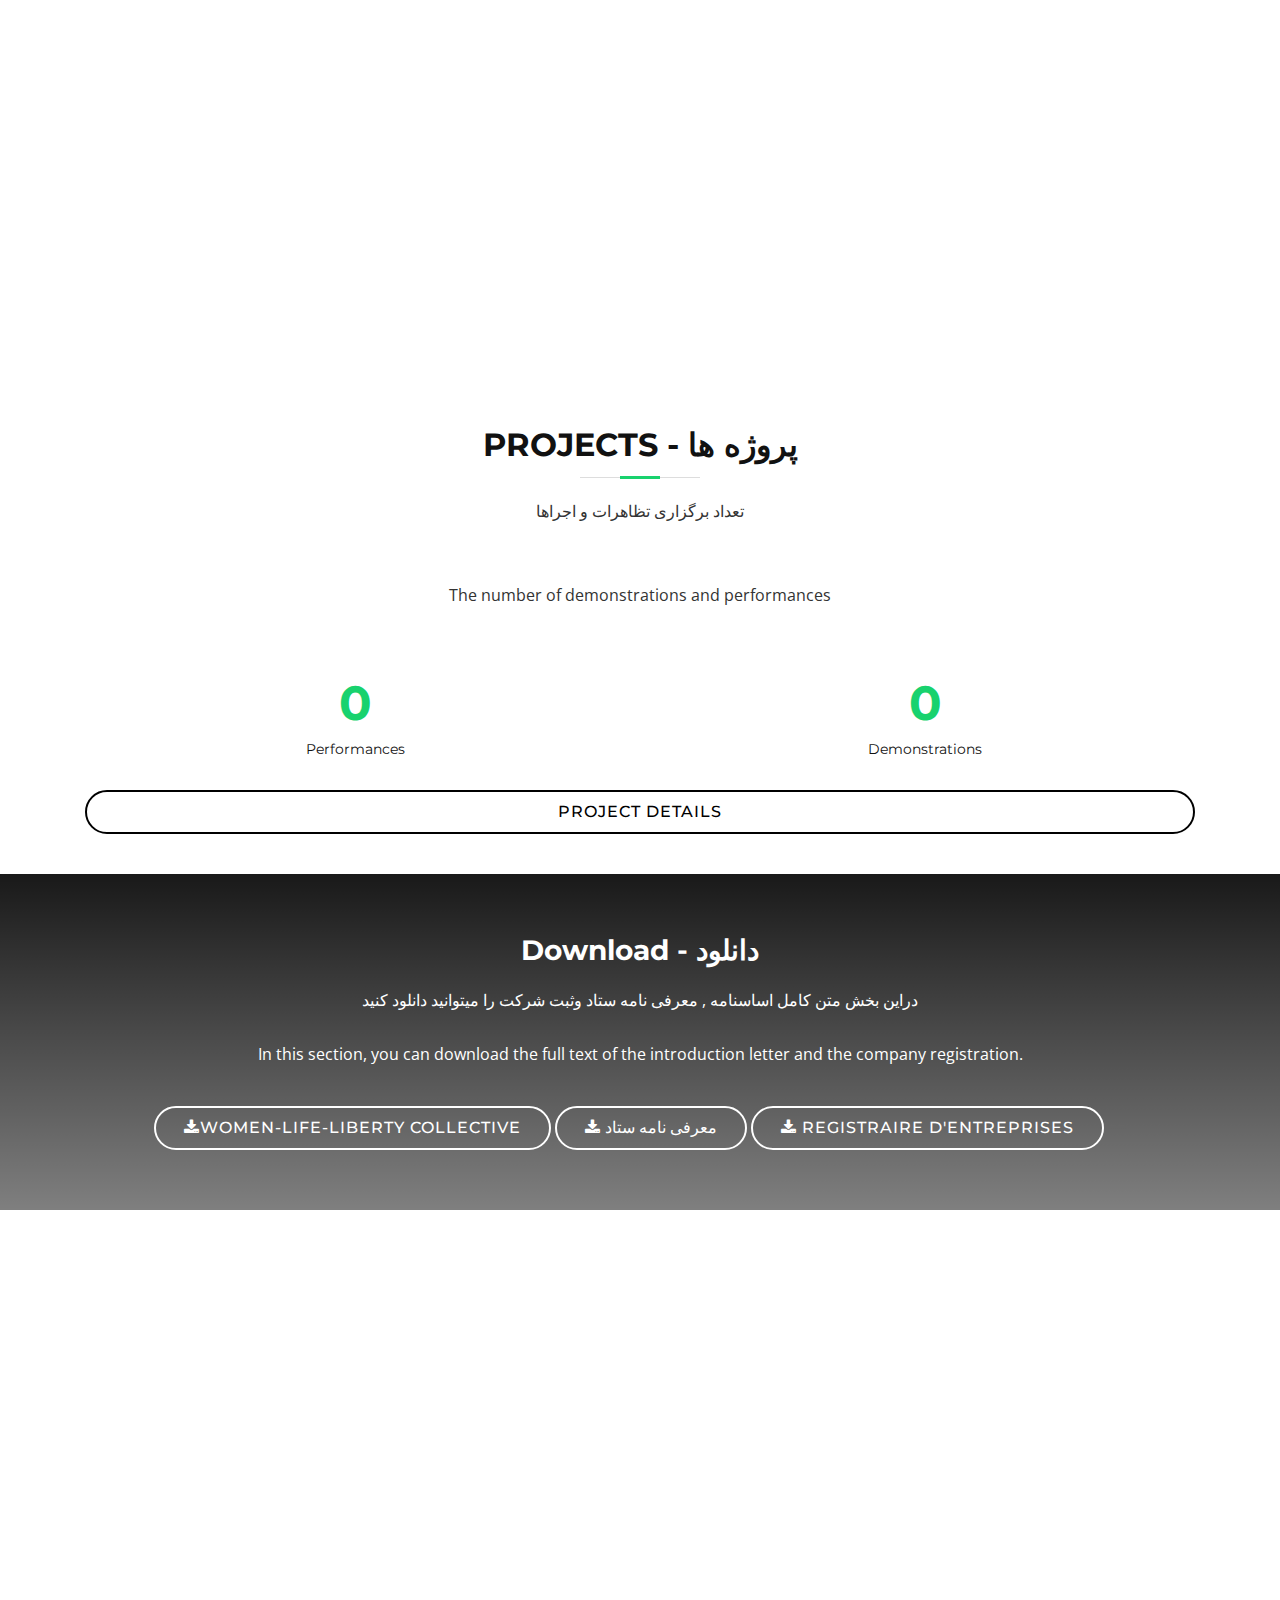
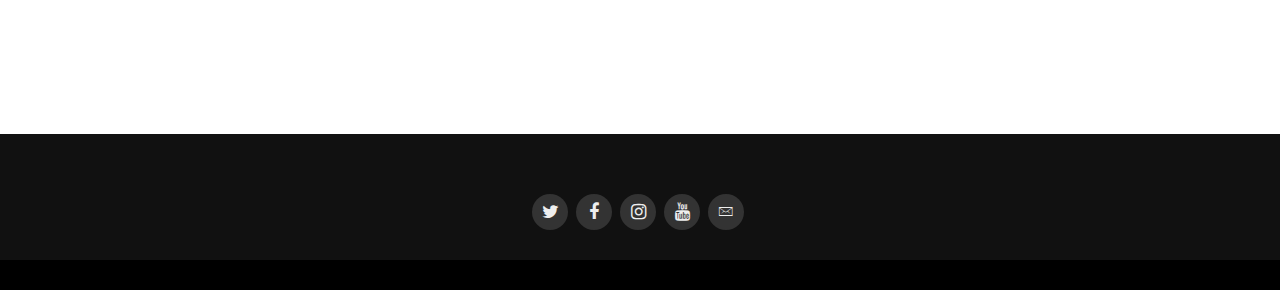
==== commit 5efb4718: "demo1-v1" ====
--- a/index.html
+++ b/index.html
@@ -232,7 +232,7 @@
             </div>
           </div>
 
-          <div class="col-md-6">
+          <div class="col-md-4">
             <div class="contact-phone">
               <i class="ion-ios-telephone-outline"></i>
               <h3>Phone Number</h3>
@@ -240,7 +240,7 @@
             </div>
           </div>
 
-          <div class="col-md-6">
+          <div class="col-md-4">
             <div class="contact-email">
               <i class="ion-ios-email-outline"></i>
               <h3>Email</h3>
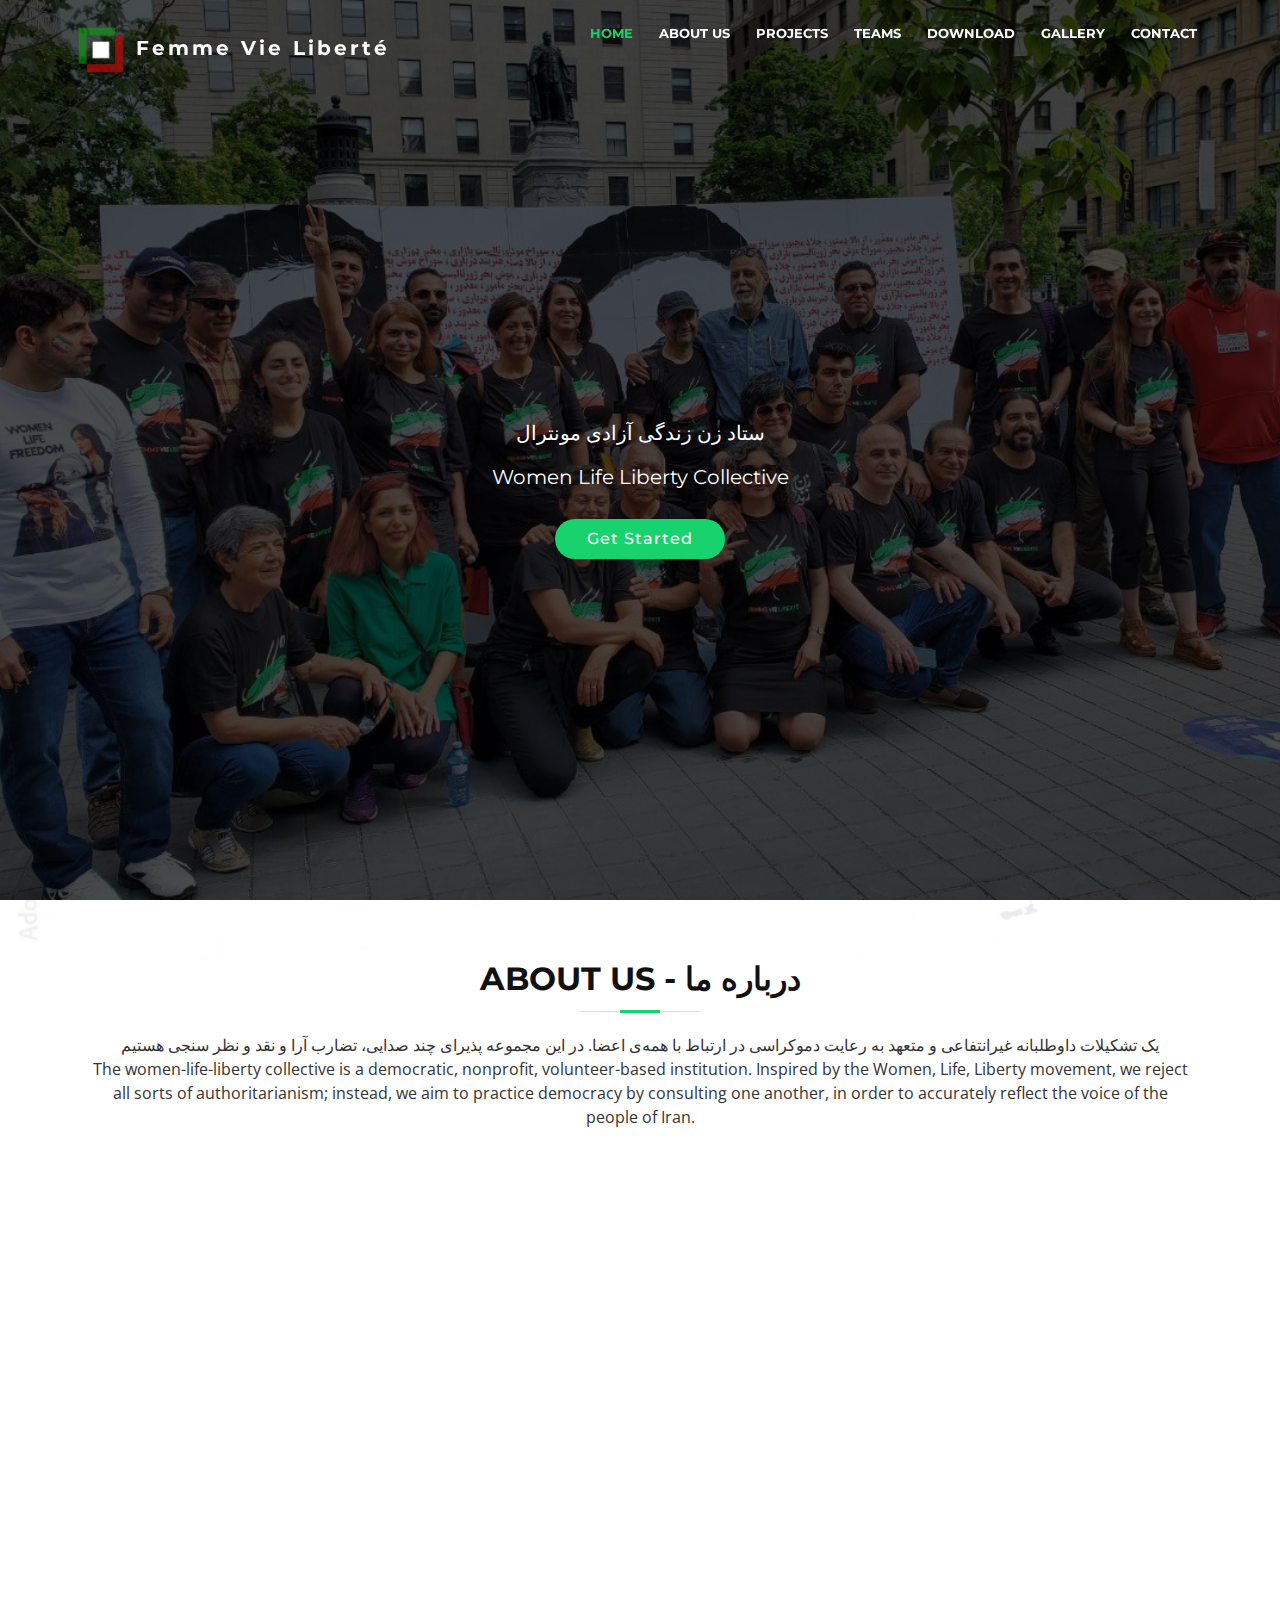
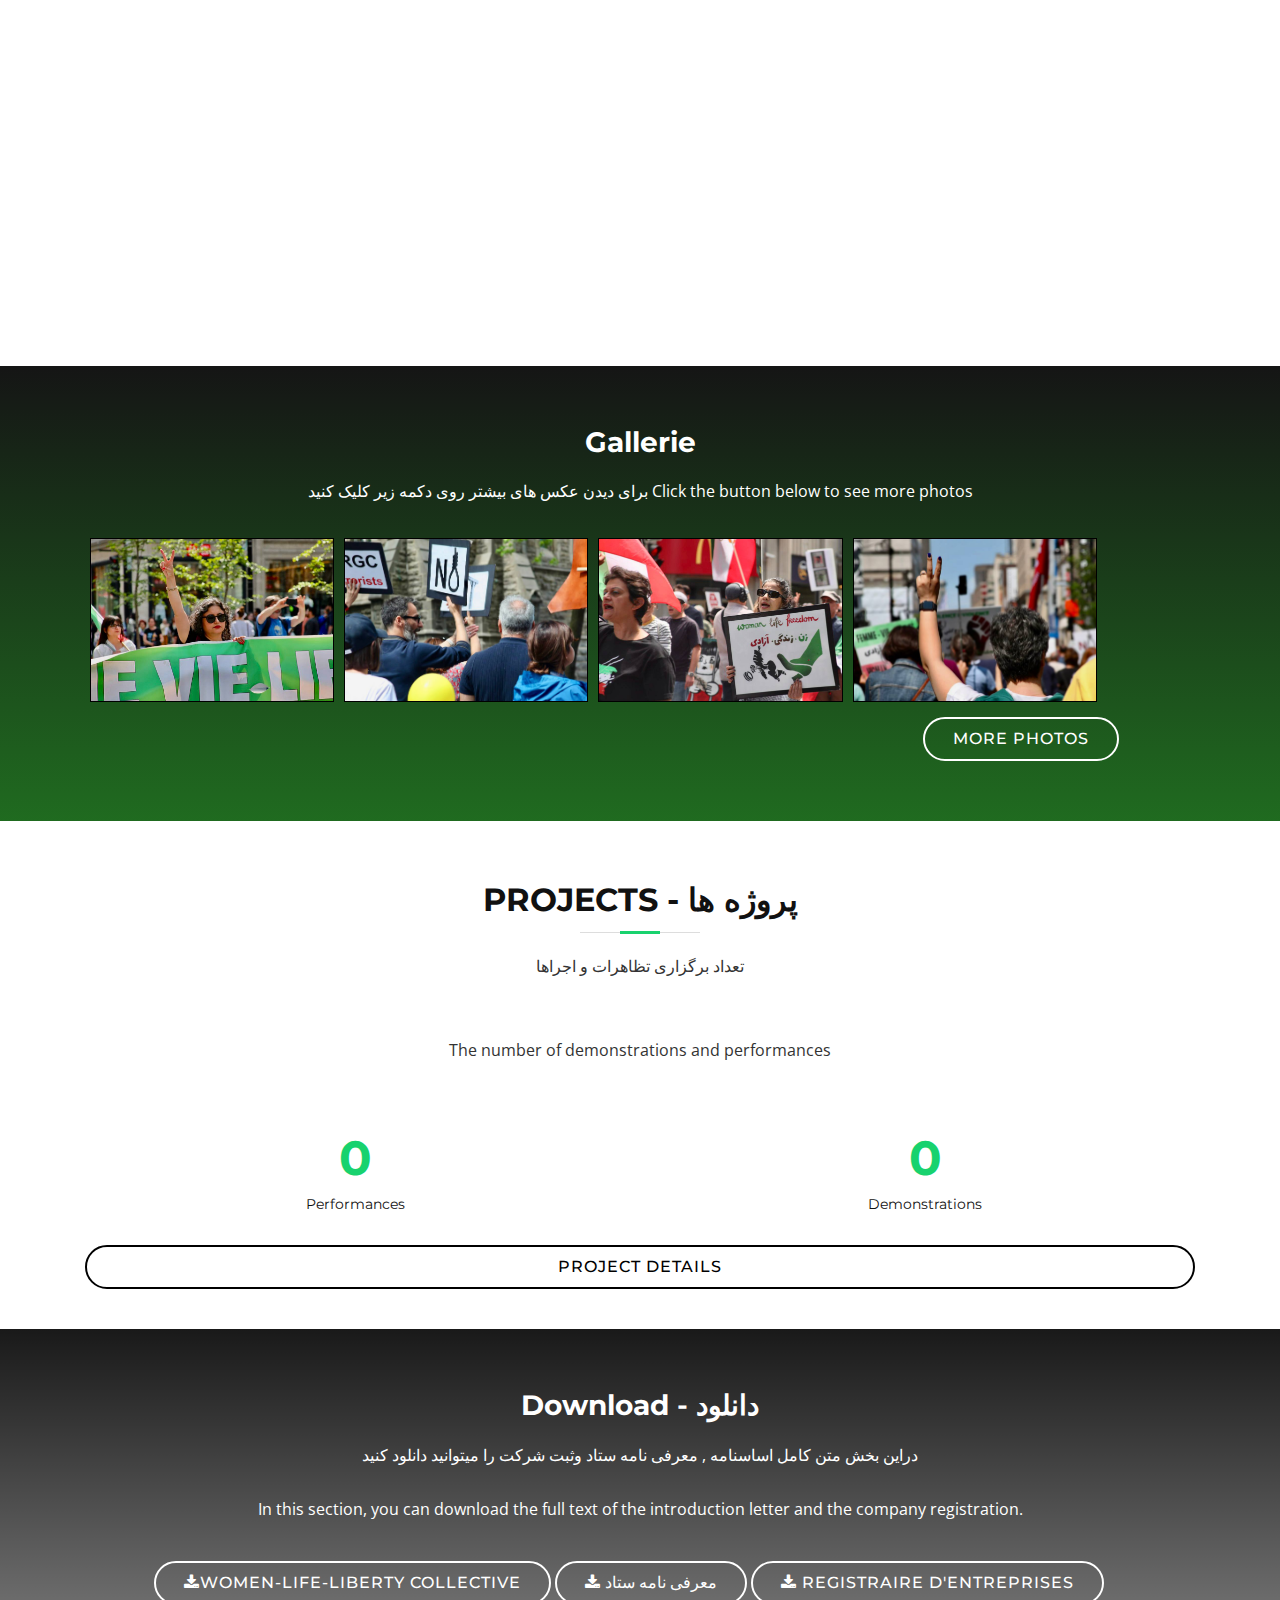
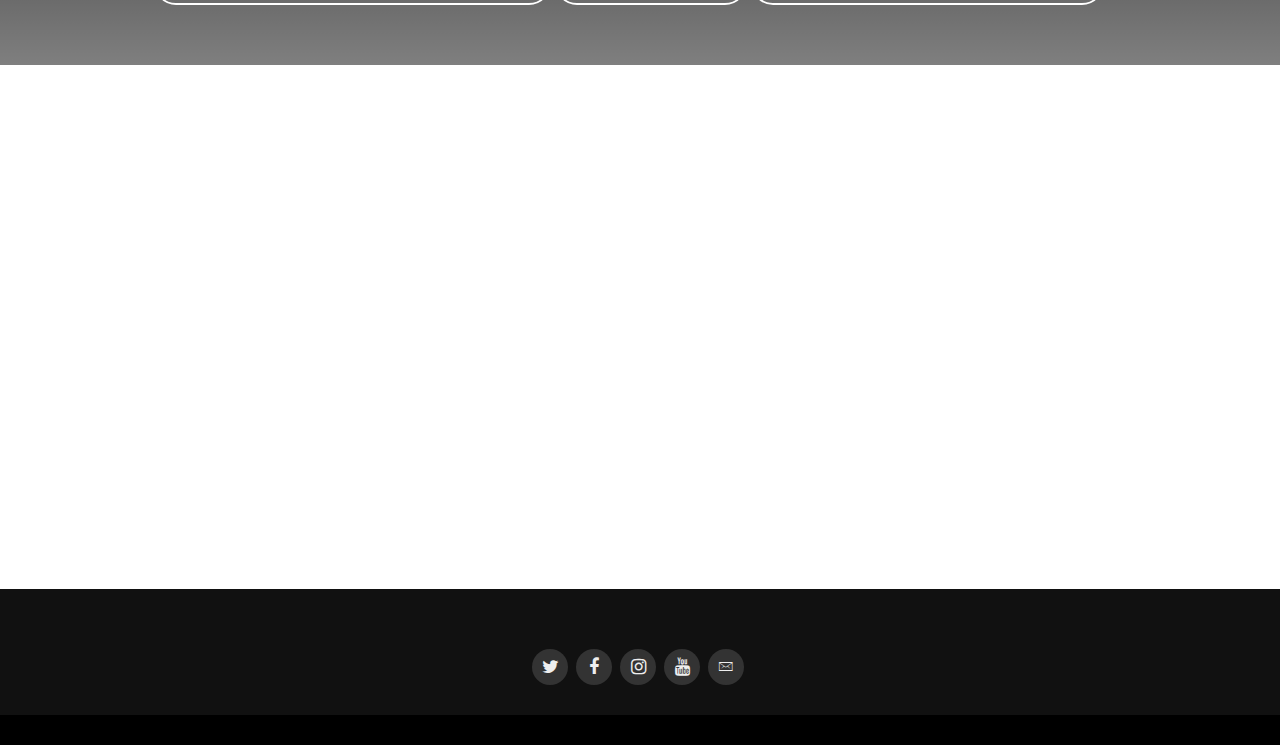
==== commit 32266582: "demo1-v2" ====
--- a/index.html
+++ b/index.html
@@ -50,7 +50,7 @@
           <li><a href="#facts">Projects</a></li>
           <li><a href="#teams">Teams</a></li>
           <li><a href="#download">Download</a></li>
-          <li><a href="gallery.html">Gallery</a></li>
+          <li><a href="#gallery">Gallery</a></li>
           <li><a href="#contact">Contact</a></li>
         </ul>
       </nav><!-- #nav-menu-container -->
@@ -147,6 +147,55 @@
       </div>
     </section><!-- #about -->
 
+    <!-- ======= gallery Section ======= -->
+    <section id="gallery">
+      <div class="container text-center" data-aos="zoom-in">
+        <h3>Gallerie</h3>
+        <p>
+  برای دیدن عکس های بیشتر روی دکمه زیر کلیک کنید
+  Click the button below to see more photos
+
+        </p>
+
+        <!-- <div class="row">
+          <div class="col-lg-3 col-3 img-gallery"><img src="assets/imgIran/teams/manifesr3.jpeg" alt="" title="" /></div>
+          <div class="col-lg-3 col-3 img-gallery"><img src="assets/imgIran/teams/manifest.jpeg" alt="" title="" /></div>
+          <div class="col-lg-3 col-3 img-gallery"><img src="assets/imgIran/teams/manifest2.jpeg" alt="" title="" /></div>
+          <div class="col-lg-3 col-3 img-gallery"><img src="assets/imgIran/teams/manifest1.jpeg" alt="" title="" /></div>
+        </div>
+
+        <div class="row">
+          <div class="col-lg-3 col-3 img-gallery"><img src="assets/imgIran/teams/manifesr3.jpeg" alt="" title="" /></div>
+          <div class="col-lg-3 col-3 img-gallery"><img src="assets/imgIran/teams/manifest.jpeg" alt="" title="" /></div>
+          <div class="col-lg-3 col-3 img-gallery"><img src="assets/imgIran/teams/manifest2.jpeg" alt="" title="" /></div>
+          <div class="col-lg-3 col-3 img-gallery"><img src="assets/imgIran/teams/manifest1.jpeg" alt="" title="" /></div>
+        </div> -->
+
+
+        <div class="gallery">
+          <a target="_blank" href="img_5terre.jpg">
+            <img src="assets/imgIran/teams/manifesr3.jpeg" alt="Cinque Terre" width="100" height="100">
+          </a>
+        </div>
+        <div class="gallery">
+          <img src="assets/imgIran/teams/manifest.jpeg" alt="Cinque Terre" width="100" height="100">
+
+        </div>
+        <div class="gallery">
+          <a target="_blank" href="img_5terre.jpg">
+            <img src="assets/imgIran/teams/manifest1.jpeg" alt="Cinque Terre" width="200" height="300">
+          </a>
+        </div>
+        <div class="gallery">
+          <a target="_blank" href="img_5terre.jpg">
+            <img src="assets/imgIran/teams/manifest2.jpeg" alt="Cinque Terre" width="200" height="300">
+          </a>
+        </div>
+
+
+        <a class="cta-btn" href="gallery.html"> More Photos</a>
+      </div>
+    </section><!-- End Call To Action Section -->
 
     
         <!-- ======= Projects number Section ======= -->
@@ -266,9 +315,9 @@
         <div class="row">
             <div class="social-links" style="margin: auto;">
               <a href="#" class="twitter"><i class="fa fa-twitter"></i></a>
-              <a href="#" class="facebook"><i class="fa fa-facebook"></i></a>
+              <a href="https://www.facebook.com/profile.php?id=100089700378254" class="facebook"><i class="fa fa-facebook"></i></a>
               <a href="https://www.instagram.com/femmevielibertemtl/" class="instagram"><i class="fa fa-instagram"></i></a>
-              <a href="https://www.youtube.com/channel/UCGW-P-kHY_tux1gfQmqMTFA" class="youtube"><i class="fa fa-youtube"></i></a>
+              <a href="https://www.youtube.com/shorts/BzjaRAksygs" class="youtube"><i class="fa fa-youtube"></i></a>
               <a href="mailto:femme.vie.liberte.qc@gmail.com" class="email"> <i class="ion-ios-email-outline"></i></a>
             </div>
 
--- a/assets/css/style.css
+++ b/assets/css/style.css
@@ -834,6 +834,69 @@
   overflow: hidden;
 }
 
+
+/*--------------------------------------------------------------
+# gallery
+--------------------------------------------------------------*/
+#gallery {
+  background: linear-gradient(rgba(0, 0, 0, 0.918), rgba(3, 88, 3, 0.885)), url(../imgIran/teams/manifest2.jpeg) fixed center center;
+  background-size: cover;
+  padding: 60px 0;
+}
+
+#gallery h3 {
+  color: #fff;
+  font-size: 28px;
+  font-weight: 700;
+}
+
+#gallery p {
+  color: #fff;
+}
+
+#gallery .cta-btn {
+  font-family: "Montserrat", sans-serif;
+  text-transform: uppercase;
+  font-weight: 500;
+  font-size: 16px;
+  letter-spacing: 1px;
+  display: inline-block;
+  padding: 8px 28px;
+  border-radius: 25px;
+  transition: 0.5s;
+  margin-top: 10px;
+  border: 2px solid #fff;
+  color: #fff;
+}
+
+#gallery .cta-btn:hover {
+  background: #18d26e;
+  border: 2px solid #18d26e;
+}
+
+
+
+div.gallery {
+  margin: 5px;
+  border: 1px solid #000000;
+  float: left;
+  width: 22%;
+}
+
+div.gallery:hover {
+  border: 1px solid #777;
+}
+
+div.gallery img {
+  width: 100%;
+  height: auto;
+}
+
+div.desc {
+  padding: 15px;
+  text-align: center;
+}
+
 /* Portfolio Section
 --------------------------------*/
 #portfolio {
